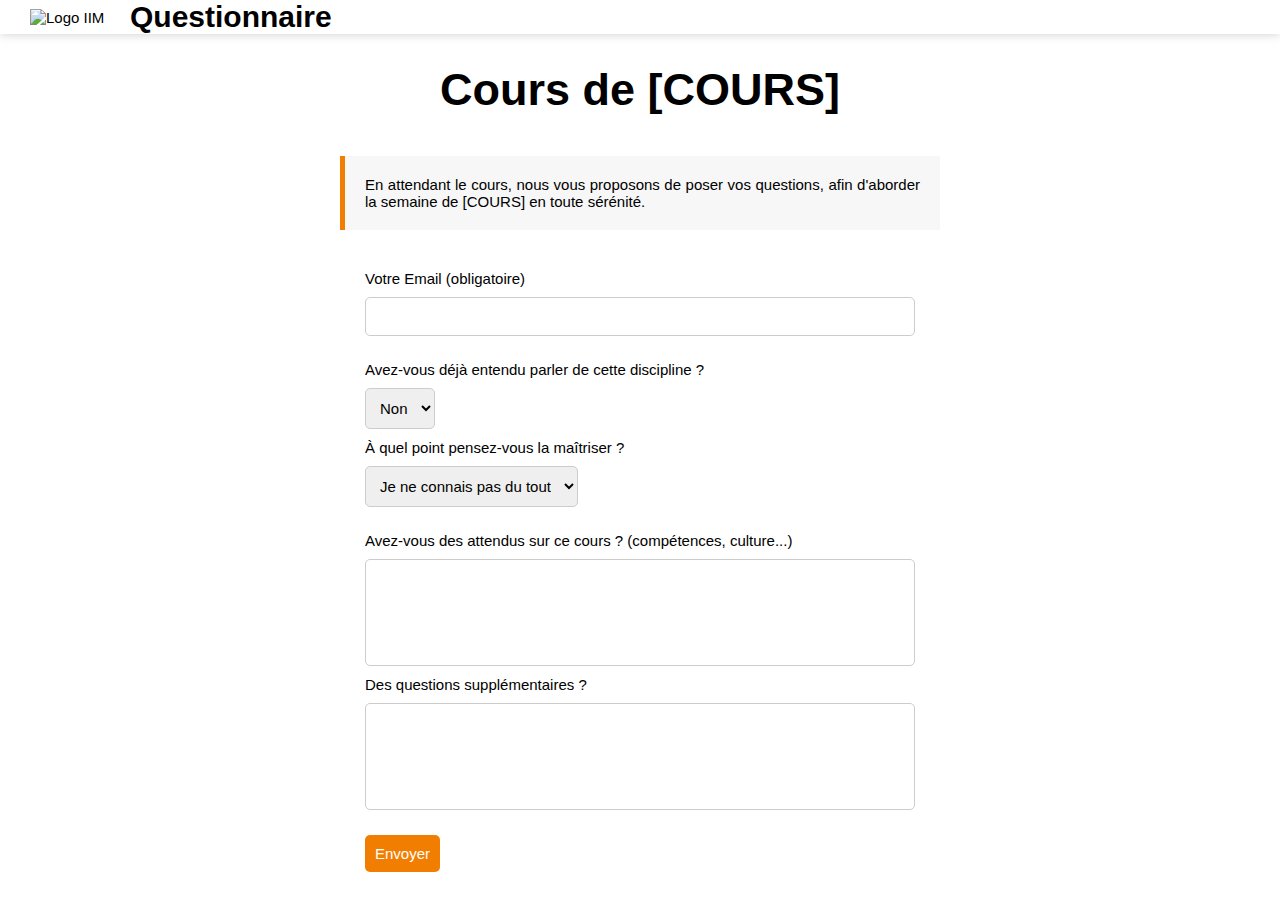
==== index.html @ be15948a "setting up microsite" ====
<!doctype html>
<html lang="fr">
<head>
    <meta charset="UTF-8">
    <meta name="viewport"
          content="width=device-width, user-scalable=no, initial-scale=1.0, maximum-scale=1.0, minimum-scale=1.0">
    <meta http-equiv="X-UA-Compatible" content="ie=edge">
    <link rel="stylesheet" href="style.css">
    <link href="https://fonts.cdnfonts.com/css/eagle-book" rel="stylesheet">
    <link href="https://fonts.cdnfonts.com/css/avenir-next-cyr" rel="stylesheet">
    <title>IIM - Questionnaire</title>
</head>
<body>
<header>
    <img src="https://www.iim.fr/ecole-web/wp-content/uploads/2020/10/Logo-IIM-fd-blanc.png" alt="Logo IIM" draggable="false">
    <h1>Questionnaire</h1>
    <div></div>
</header>
<main>
    <h2>Cours de <span class="cours">[COURS]</span></h2>
    <p>En attendant le cours, nous vous proposons de poser vos questions, afin d'aborder la semaine de
        <span class="cours">[COURS]</span> en toute sérénité.</p>
    <form action="#">
        <div>
            <label for="email">Votre Email (obligatoire)</label>
            <input type="email" id="email" name="email" required>
        </div>
        <div>
            <label for="survey-know">Avez-vous déjà entendu parler de cette discipline ?</label>
            <select name="survey-know" id="survey-know">
                <option value="yes">Oui</option>
                <option value="no" selected>Non</option>
            </select>
            <label for="survey-skill">À quel point pensez-vous la maîtriser ?</label>
            <select name="survey-skill" id="survey-skill">
                <option value="1">Je ne connais pas du tout</option>
                <option value="2">Je connais un peu</option>
                <option value="3">Je connais bien</option>
                <option value="4">Je connais très bien</option>
            </select>
        </div>
        <div>
            <label for="question-hopes">Avez-vous des attendus sur ce cours ? (compétences, culture...)</label>
            <textarea name="question-hopes" id="question-hopes" cols="20" rows="5"></textarea>
            <label for="question-other">Des questions supplémentaires ?</label>
            <textarea name="question-hopes" id="question-other" cols="20" rows="5"></textarea>
        </div>
        <div>
            <button type="submit">Envoyer</button>
        </div>
    </form>
</main>
<script src="script.js"></script>
</body>
</html>
---- style.css ----
* {
  margin: 0;
  padding: 0;
  box-sizing: border-box;
  font-family: "Avenir Next Cyr", sans-serif;
}

:root {
  font-size: 15px;
}

body header {
  display: flex;
  justify-content: flex-start;
  gap: 20px;
  align-items: center;
  padding: 0 30px;
  box-shadow: 0 0 10px rgba(0, 0, 0, 0.2);
}
body header img {
  width: 80px;
  display: block;
}
body header h1 {
  user-select: none;
  font-size: 2rem;
  font-weight: 800;
}
body main {
  max-width: 600px;
  margin: 30px auto;
}
body main h2 {
  text-align: center;
  font-size: 3rem;
}
body main p {
  text-align: justify;
  margin: 40px auto;
  border-left: 5px solid #f17e01;
  padding: 20px;
  background-color: rgba(0, 0, 0, 0.03);
}
body main form * {
  display: block;
  margin: 10px 0;
}
body main form > div {
  margin: 25px;
}
body main form input[type=text], body main form input[type=email], body main form input[type=password] {
  width: 100%;
  padding: 10px;
  border: 1px solid #ccc;
  border-radius: 5px;
  outline: none;
  font-size: 1rem;
}
body main form select {
  padding: 10px;
  border: 1px solid #ccc;
  border-radius: 5px;
  outline: none;
  font-size: 1rem;
}
body main form textarea {
  width: 100%;
  padding: 10px;
  border: 1px solid #ccc;
  border-radius: 5px;
  outline: none;
  font-size: 1rem;
  resize: none;
}
body main form button {
  display: block;
  padding: 10px;
  border: none;
  border-radius: 5px;
  outline: none;
  font-size: 1rem;
  background-color: #f17e01;
  color: #fff;
  cursor: pointer;
}

@media screen and (max-width: 600px) {
  body header {
    justify-content: space-between;
  }
  body header div {
    width: 80px;
  }
  body main {
    padding: 30px;
  }
  body main h2 {
    font-size: 2rem;
  }
  body main p {
    margin: 20px auto;
    padding: 10px;
  }
}

/*# sourceMappingURL=style.css.map */
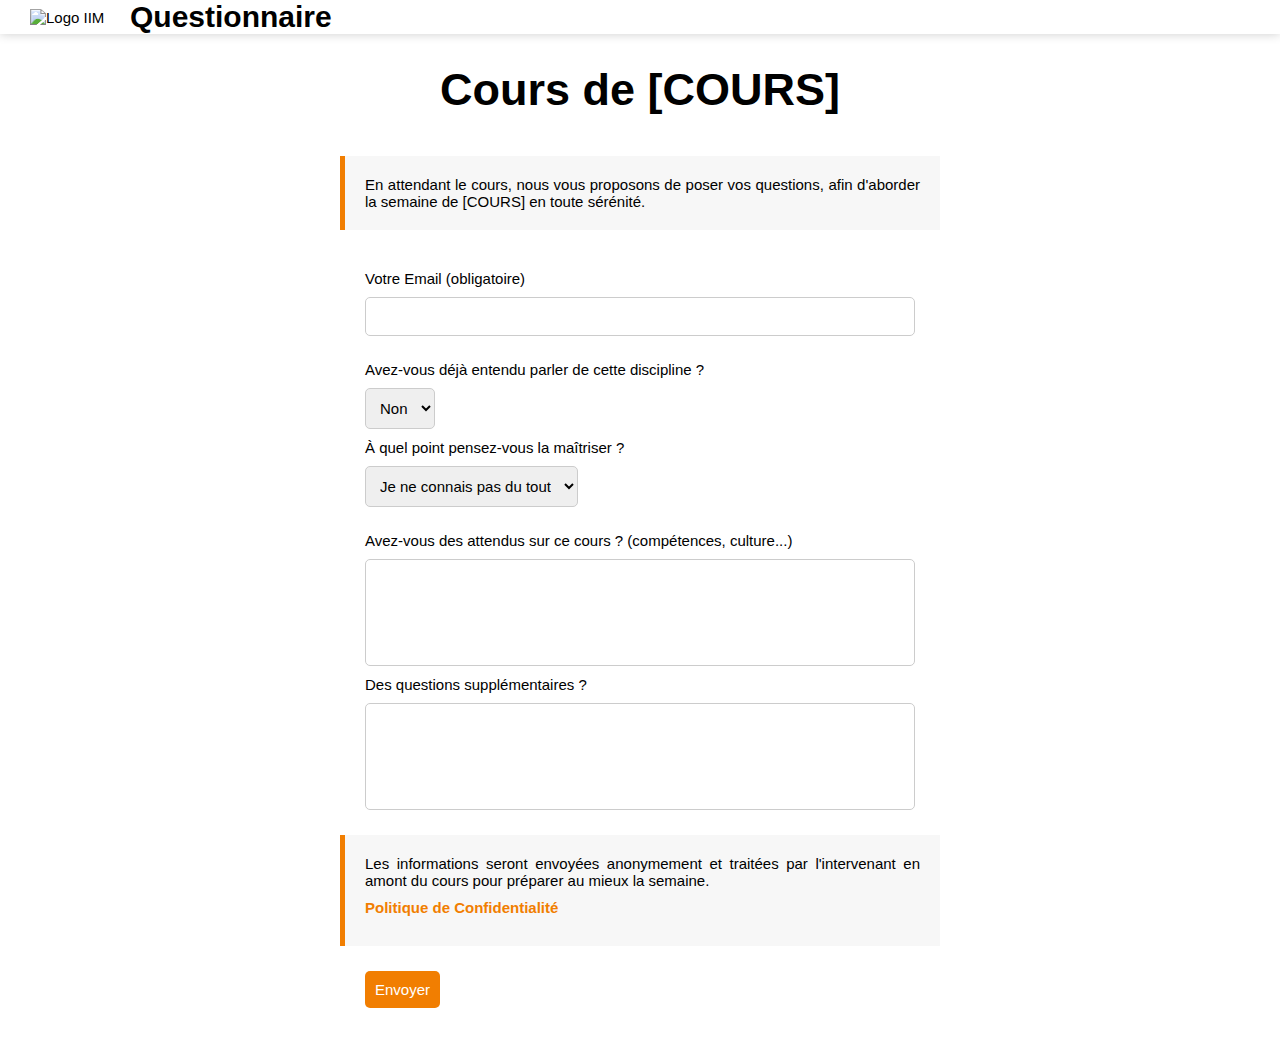
==== commit 83e0c3d7: "+ policy link (shitpost)" ====
--- a/index.html
+++ b/index.html
@@ -5,6 +5,7 @@
     <meta name="viewport"
           content="width=device-width, user-scalable=no, initial-scale=1.0, maximum-scale=1.0, minimum-scale=1.0">
     <meta http-equiv="X-UA-Compatible" content="ie=edge">
+    <link rel="shortcut icon" type="image/png" href="https://www.iim.fr/ecole-web/wp-content/uploads/2020/10/Logo-IIM-fd-blanc.png">
     <link rel="stylesheet" href="style.css">
     <link href="https://fonts.cdnfonts.com/css/eagle-book" rel="stylesheet">
     <link href="https://fonts.cdnfonts.com/css/avenir-next-cyr" rel="stylesheet">
@@ -45,6 +46,8 @@
             <label for="question-other">Des questions supplémentaires ?</label>
             <textarea name="question-hopes" id="question-other" cols="20" rows="5"></textarea>
         </div>
+        <p>Les informations seront envoyées anonymement et traitées par l'intervenant en amont du cours pour préparer au
+        mieux la semaine. <br> <a href="./policy.html">Politique de Confidentialité</a></p>
         <div>
             <button type="submit">Envoyer</button>
         </div>
--- a/style.css
+++ b/style.css
@@ -40,6 +40,11 @@
   border-left: 5px solid #f17e01;
   padding: 20px;
   background-color: rgba(0, 0, 0, 0.03);
+}
+body main p a {
+  color: #f17e01;
+  text-decoration: none;
+  font-weight: 600;
 }
 body main form * {
   display: block;
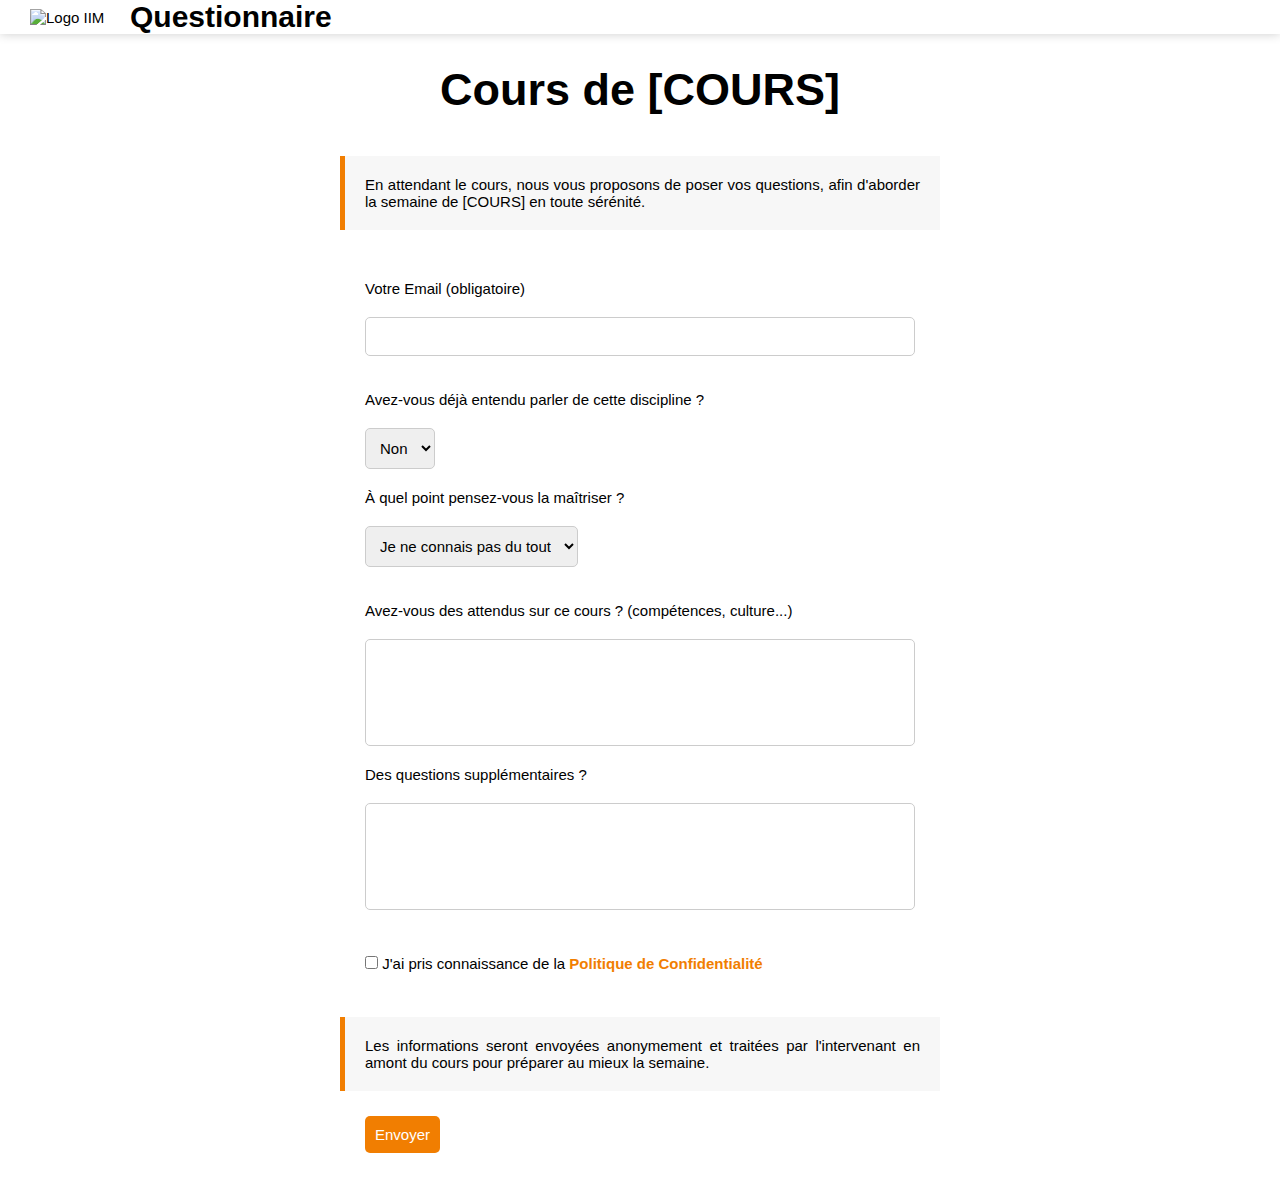
==== commit edc6f789: "+ privacy checkbox" ====
--- a/index.html
+++ b/index.html
@@ -46,8 +46,12 @@
             <label for="question-other">Des questions supplémentaires ?</label>
             <textarea name="question-hopes" id="question-other" cols="20" rows="5"></textarea>
         </div>
+        <div>
+            <input type="checkbox" id="privacy" name="privacy" required>
+            <label for="privacy">J'ai pris connaissance de la <a href="./policy.html">Politique de Confidentialité</a></label>
+        </div>
         <p>Les informations seront envoyées anonymement et traitées par l'intervenant en amont du cours pour préparer au
-        mieux la semaine. <br> <a href="./policy.html">Politique de Confidentialité</a></p>
+        mieux la semaine.</p>
         <div>
             <button type="submit">Envoyer</button>
         </div>
--- a/style.css
+++ b/style.css
@@ -34,6 +34,11 @@
   text-align: center;
   font-size: 3rem;
 }
+body main a {
+  color: #f17e01;
+  text-decoration: none;
+  font-weight: 600;
+}
 body main p {
   text-align: justify;
   margin: 40px auto;
@@ -41,14 +46,12 @@
   padding: 20px;
   background-color: rgba(0, 0, 0, 0.03);
 }
-body main p a {
-  color: #f17e01;
-  text-decoration: none;
-  font-weight: 600;
-}
 body main form * {
   display: block;
   margin: 10px 0;
+}
+body main form a, body main form input[type=checkbox], body main form label {
+  display: inline-block;
 }
 body main form > div {
   margin: 25px;
